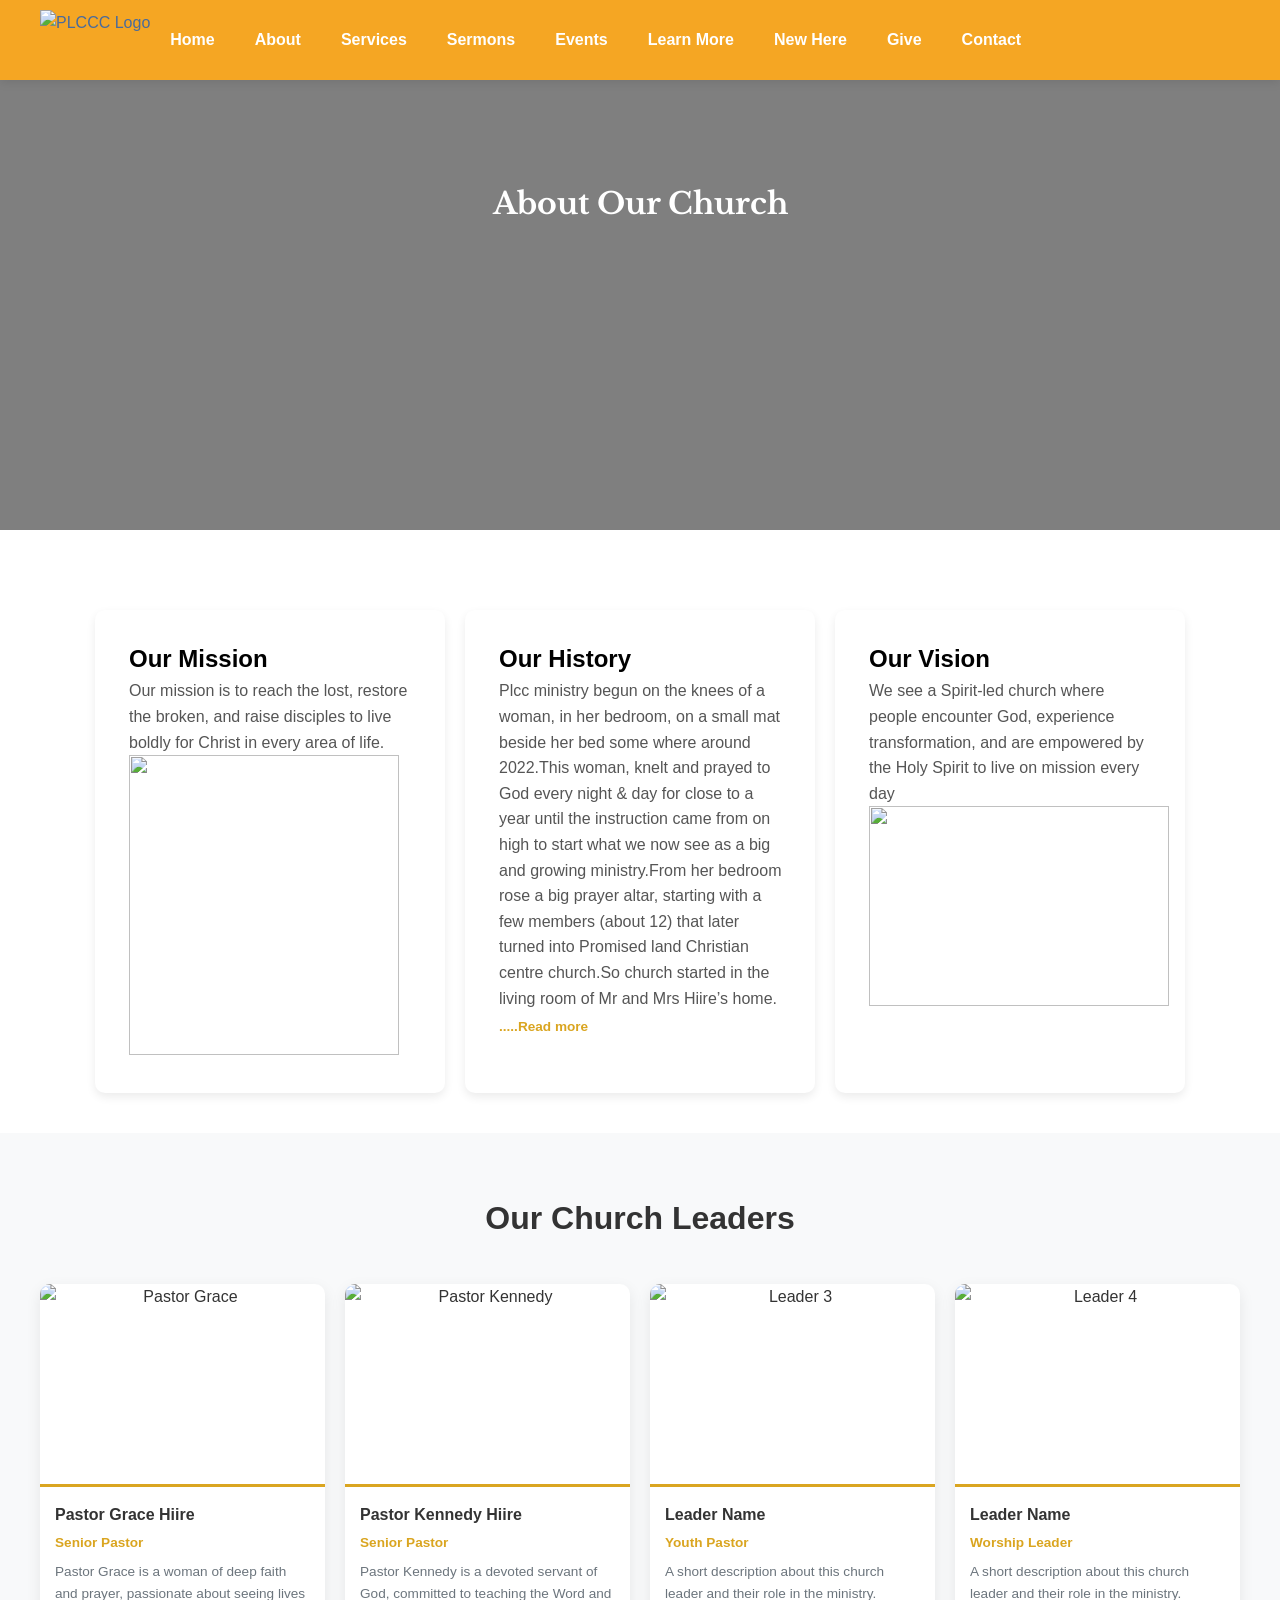
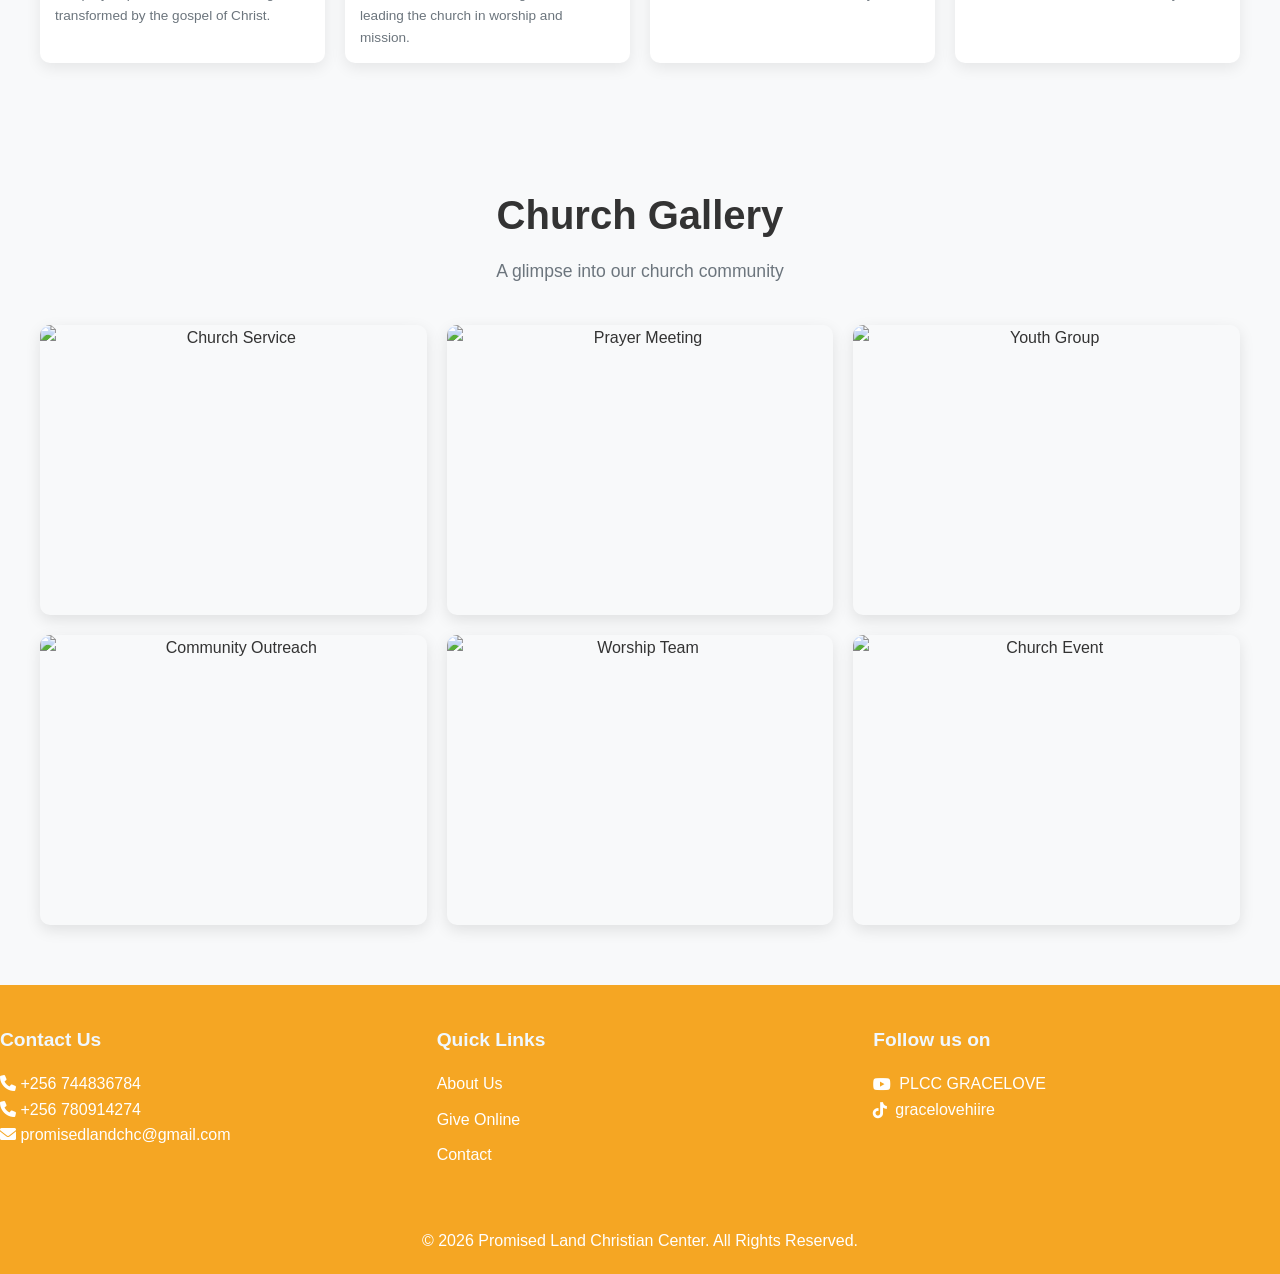
==== about.html @ 49cdf3f5 "Initial commit - code only" ====
<!DOCTYPE html>
<html lang="en">

<head>
    <meta charset="UTF-8">
    <meta name="viewport" content="width=device-width, initial-scale=1.0, maximum-scale=1.0, user-scalable=no">
    <title>About Us - Promised Land Christian Center</title>
    <link rel="stylesheet" href="style.css">
    <link rel="stylesheet" href="https://cdnjs.cloudflare.com/ajax/libs/font-awesome/6.0.0/css/all.min.css">
    <link
        href="https://fonts.googleapis.com/css2?family=Libre+Baskerville:wght@700&family=EB+Garamond:wght@600&family=Lora:wght@700&family=Forum&display=swap"
        rel="stylesheet">
</head>

<body>
    <header>

        <button class="mobile-menu-btn">☰</button>

        <nav class="desktop-nav">
            <div class="logo"><a href="index.html">
                    <img src="images/mee.png" alt="PLCCC Logo" class="logo">
                </a>
            </div>
            <ul>
                <li><a href="index.html">Home</a></li>
                <li><a href="about.html">About</a></li>
                <li><a href="services.html">Services</a></li>
                <li><a href="sermon.html">Sermons</a></li>
                <li><a href="events.html">Events</a></li>
                <li><a href="Learnmore.html">Learn More</a></li>
                <li><a href="new-here.html">New Here</a></li>
                <li><a href="give.html">Give</a></li>
                <li><a href="contact.html">Contact</a></li>
            </ul>
        </nav>
    </header>

    <div class="mobile-nav-overlay"></div>
    <nav class="mobile-nav">
        <ul>
            <li><a href="index.html">Home</a></li>
            <li><a href="about.html">About</a></li>
            <li><a href="services.html">Services</a></li>
            <li><a href="sermon.html">Sermons</a></li>
            <li><a href="events.html">Events</a></li>
            <li><a href="Learnmore.html">Learn More</a></li>
            <li><a href="new-here.html">New Here</a></li>
            <li><a href="give.html">Give</a></li>
            <li><a href="contact.html">Contact</a></li>
        </ul>
    </nav>
    <section class="work">
        <h1 style="font-family:'Libre Baskerville', serif; font-size:30px; font-weight:3px; color:#ffffff;">
            About Our Church
        </h1>
    </section>

    <div id="about-section" class="container">
        <section>
            <h2>Our Mission</h2>
            <p>Our mission is to reach the lost, restore the broken, and raise disciples to live boldly for Christ in
                every area of life.</p>
            <img src="images/5.jpg" height="300" width="270">
        </section>

        <section>
            <h2>Our History</h2>
            <p>
                <span class="short-text">Plcc ministry begun on the knees of a woman, in her bedroom, on a small mat
                    beside her bed some where
                    around 2022.This woman, knelt and prayed to God every night & day for close to a year until the
                    instruction came
                    from on high to start what we now see as a big and growing ministry.From her bedroom rose a big
                    prayer
                    altar, starting with a few members (about 12) that later turned into
                    Promised land Christian centre church.So church started in the living room of Mr and Mrs Hiire’s
                    home.</span>
                <span class="full-text" style="display:none;">Ps Grace was the very first pastor of
                    PLCC (at home). She also was the choir, the usher and the congregation was the empty chairs in the
                    room.She kept prophesying people into those chairs and before long, it manifested.
                    Her husband, who was a minister at a former church joined her and ministry took a whole different
                    turn
                    for the better.Families joined and before long, the house wasn’t enough to host the church. And
                    then,
                    there came PLCC</span>
            </p>
            <span class="read-more-btn" onclick="toggleText(this)">.....Read more</span>
        </section>

        <section>
            <h2>Our Vision</h2>
            <p>We see a Spirit-led church where people encounter God, experience transformation, and are empowered by
                the Holy Spirit to live on mission every day</p>
            <img src="images/6.jpg" height="200" width="300">
        </section>
    </div>
    <section class="about-leaders-section">
        <h2 class="int">Our Church Leaders</h2>

        <div class="about-leaders-grid">
            <div class="about-leader-card">
                <img src="images/Pastor Grace.jpg" alt="Pastor Grace">
                <div class="about-leader-info">
                    <h3>Pastor Grace Hiire</h3>
                    <p class="about-leader-role">Senior Pastor</p>
                    <p class="about-leader-bio">Pastor Grace is a woman of deep faith and prayer, passionate about
                        seeing lives transformed by the gospel of Christ.</p>
                </div>
            </div>

            <div class="about-leader-card">
                <img src="images/Pastor.jpg" alt="Pastor Kennedy">
                <div class="about-leader-info">
                    <h3>Pastor Kennedy Hiire</h3>
                    <p class="about-leader-role">Senior Pastor</p>
                    <p class="about-leader-bio">Pastor Kennedy is a devoted servant of God, committed to teaching
                        the Word and leading the church in worship and mission.</p>
                </div>
            </div>

            <div class="about-leader-card">
                <img src="images/1.jpg" alt="Leader 3">
                <div class="about-leader-info">
                    <h3>Leader Name</h3>
                    <p class="about-leader-role">Youth Pastor</p>
                    <p class="about-leader-bio">A short description about this church leader and their role in the
                        ministry.</p>
                </div>
            </div>

            <div class="about-leader-card">
                <img src="images/2.jpg" alt="Leader 4">
                <div class="about-leader-info">
                    <h3>Leader Name</h3>
                    <p class="about-leader-role">Worship Leader</p>
                    <p class="about-leader-bio">A short description about this church leader and their role in the
                        ministry.</p>
                </div>
            </div>
        </div>
    </section>
    <section class="gallery-section">
        <h2 class="word" style="color: #333" font-size="10px">Church Gallery</h2>
        <p>A glimpse into our church community </p>
        <div class="gallery-grid">
            <div class="gallery-item">
                <div class="card-slides">
                    <img src="images/1.jpg" class="card-slide active" alt="Church Service" data-label="Sunday Service">
                    <img src="images/index.jpg" class="card-slide" alt="Church Meeting" data-label="Church meeting">
                </div>
                <div class="gallery-overlay"><span>Sunday Service</span></div>
            </div>

            <div class="gallery-item">
                <div class="card-slides">
                    <img src="images/6.jpg" class="card-slide active" alt="Prayer Meeting" data-label="Prayer Meeting">
                    <img src="images/3.jpg" class="card-slide" alt="Prayer Meeting" data-label="tea room">
                </div>
                <div class="gallery-overlay"><span>Prayer Meeting</span></div>
            </div>

            <div class="gallery-item">
                <div class="card-slides">
                    <img src="gallery3.jpg" class="card-slide active" alt="Youth Group" data-label="">
                    <img src="gallery4.jpg" class="card-slide" alt="Youth Group" data-label="">
                </div>
                <div class="gallery-overlay"><span>Youth Fellowship</span></div>
            </div>

            <div class="gallery-item">
                <div class="card-slides">
                    <img src="gallery4.jpg" class="card-slide active" alt="Community Outreach" data-label="">
                    <img src="gallery5.jpg" class="card-slide" alt="Community Outreach" data-label="">
                </div>
                <div class="gallery-overlay"><span>Community Outreach</span></div>
            </div>

            <div class="gallery-item">
                <div class="card-slides">
                    <img src="gallery5.jpg" class="card-slide active" alt="Worship Team" data-label="">
                    <img src="gallery6.jpg" class="card-slide" alt="Worship Team" data-label="">
                </div>
                <div class="gallery-overlay"><span>Worship Team</span></div>
            </div>

            <div class="gallery-item">
                <div class="card-slides">
                    <img src="gallery6.jpg" class="card-slide active" alt="Church Event" data-label="">
                    <img src="gallery1.jpg" class="card-slide" alt="Church Event" data-label="">
                </div>
                <div class="gallery-overlay"><span>Church Event</span></div>
            </div>
        </div>
    </section>
    <footer>
        <div class="footer-content">
            <div class="footer-section">
                <h3 class="me" style="color:aliceblue">Contact Us</h3>
                <p><i class="fas fa-phone"></i> +256 744836784</p>
                <p><i class="fas fa-phone"></i> +256 780914274</p>
                <p><i class="fas fa-envelope"></i> promisedlandchc@gmail.com</p>
            </div>
            <div class="footer-section">
                <h3 class="me1" style="color:aliceblue">Quick Links</h3>
                <ul>
                    <li><a href="about.html">About Us</a></li>
                    <li><a href="give.html">Give Online</a></li>
                    <li><a href="contact.html">Contact</a></li>
                </ul>
            </div>
            <div class="footer-section">
                <h3 class="me2" style="color:aliceblue">Follow us on</h3>
                <div class="social-icons">
                    <ul class="social-list">

                        <a href="https://www.youtube.com/@PLCCGRACELOVE"><i class="fab fa-youtube"></i> PLCC
                            GRACELOVE</a>
                        <a href="https://www.tiktok.com/@gracelovehiire?_r=1&_t=ZM-929jctxKf0t"><i
                                class="fab fa-tiktok"></i>
                            gracelovehiire</a>
                    </ul>
                </div>
            </div>
        </div>
        <div class="footer-bottom">
            <p>&copy; 2026 Promised Land Christian Center. All Rights Reserved.</p>
        </div>
    </footer>

    <div class="mobile-nav-overlay"></div>

    <script src="https://checkout.flutterwave.com/v3.js"></script>
    <script src="js/main.js"></script>
</body>

</html>
---- style.css ----
/* Global Styles */
:root {
    --primary-color: #4a6b9b;
    --secondary-color: #6d8cbc;
    --accent-color: #f5a623;
    --light-color: #f8f9fa;
    --dark-color: #343a40;
    --text-color: #333;
    --text-light: #6c757d;
}

* {
    margin: 0;
    padding: 0;
    box-sizing: border-box;
}

body {
    font-family: 'Open Sans', sans-serif;
    line-height: 1.6;
    color: var(--text-color);
    background-color: #fff;
}

a {
    text-decoration: none;
    color: var(--primary-color);
    transition: all 0.3s ease;
}

a:hover {
    color: var(--accent-color);
}

/*img {
    max-width: 100%;
    height: auto;
}*/
.container {
    display: flex;
    gap: 20px;
    padding: 40px;
    flex-wrap: wrap;
    justify-content: center;
}

.container section {
    background-color: white;
    padding: 30px;
    border-radius: 10px;
    flex: 1;
    min-width: 250px;
    max-width: 350px;
    border-left: 4px solid transparent;
    box-shadow: 0 4px 10px rgba(0, 0, 0, 0.08);
    transition: all 0.3s ease;
    cursor: pointer;
}

.container section:hover {
    transform: translateY(-8px);
    border-left: 4px solid gold;
    box-shadow: 0 10px 25px rgba(0, 0, 0, 0.15);
    background-color: #f0f7ff;
    /* light blue tint */
}

.container section h2 {
    color: black;
    transition: color 0.3s ease;
}

.container section:hover h2 {
    color: goldenrod;
}

.container section p {
    color: #555;
    transition: color 0.3s ease;
}

.container section:hover p {
    color: #222;
}

.container section .btn {
    display: inline-block;
    margin-top: 15px;
    padding: 10px 20px;
    background-color: #4a6b9b !important;
    color: white !important;
    border-radius: 5px;
    text-decoration: none;
    font-weight: 600;
    transition: all 0.3s ease;
}

.container section:hover .btn {
    background-color: gold !important;
    color: black !important;
    box-shadow: 0 4px 12px rgba(218, 165, 32, 0.4);
}


.pastors-container {
    display: flex;
    justify-content: center;
    align-items: center;
    min-height: 100vh;
    padding: 20px;
}

.pastors-section {
    text-align: center;
    max-width: 800px;
    width: 100%;
}

.pastor-card {
    margin: 30px 0;
    padding: 20px;
    background: #f9f9f9;
    border-radius: 8px;
    box-shadow: 0 2px 5px rgba(0, 0, 0, 0.1);
}

.pastor-card img {
    width: 200px;
    height: 200px;
    border-radius: 50%;
    object-fit: cover;
    margin: 15px auto;
    display: block;
}

.btn {
    display: inline-block;
    padding: 10px 20px;
    background: #f5a623;
    color: white;
    text-decoration: none;
    border-radius: 4px;
    margin-top: 20px;
}

/* Header Styles */
header {
    background-color: #f5a623;
    box-shadow: 0 2px 10px rgba(0, 0, 0, 0.1);
    position: sticky;
    top: 0;
    z-index: 1000;
}

.mobile-menu-btn {
    display: none;
}

nav.desktop-nav,
.desktop-nav {
    width: 100vw;
    margin-left: calc(-50vw + 50%);
    background-color: #f5a623;
    display: flex;
    align-items: center;
    height: 80px;
}

.desktop-nav .logo {
    padding-left: 20px;
}

.desktop-nav .logo img {
    height: 60px;
    display: block;
}

.desktop-nav ul {
    display: flex;
    justify-content: flex-start;
    align-items: center;
    list-style: none;
    background-color: #f5a623;
    margin: 0;
    padding: 0;
    max-width: 100%;
    flex: 1;
}

.desktop-nav ul li {
    margin: 0;
    padding: 0;
}

.desktop-nav ul li a {
    display: block;
    padding: 15px 20px;
    color: #fff !important;
    font-weight: 600;
    text-align: center;
    text-decoration: none !important;
    transition: background-color 0.3s ease;
}

.desktop-nav ul li a:hover {
    background-color: rgba(255, 255, 255, 0.15);
}

.desktop-nav ul li a.active {
    background-color: rgba(255, 255, 255, 0.25);
}

.mobile-nav {
    display: none;
}

.mobile-nav-overlay {
    display: none;
}

.hero {
    position: relative;
    color: white;
    text-align: center;
    padding: 100px 20px;
    margin-bottom: 40px;
    min-height: 150vh;
    height: 100%;
}

.hero h1 {
    font-size: 3rem;
    margin-bottom: 1rem;
    color: whitesmoke;
}

.hero p {
    font-size: 1rem;
    color: whitesmoke;
}

.hero-bg {
    position: absolute;
    inset: 0;
    background-size: cover;
    background-position: center;
    background-repeat: no-repeat;
    transition: opacity 1.5s ease-in-out;
    z-index: 0;
}

.hero-content {
    position: relative;
    z-index: 1;
}

.cta-button {
    display: inline-block;
    background-color: var(--accent-color);
    color: white;
    padding: 12px 25px;
    border-radius: 5px;
    font-weight: 600;
    text-transform: uppercase;
    letter-spacing: 1px;
    transition: all 0.3s ease;
}

.cta-button:hover {
    background-color: #e6951f;
    transform: translateY(-3px);
    box-shadow: 0 5px 15px rgba(0, 0, 0, 0.1);
}

.int {
    text-align: center;
}

.btn-church {
    display: block;
    margin: 0 auto;
    text-align: center;
    width: fit-content;
}

section {
    padding: 40px;
}

.btn:hover {
    background: #d4900a;
}

.page-header {
    text-align: center;
    margin-bottom: 40px;
}

.page-header h1 {
    font-size: 2.2rem;
    color: var(--primary-color);
    margin-bottom: 10px;
}

.two-column-section {
    display: flex;
    gap: 40px;
    padding: 60px 40px;
    align-items: flex-start;
    background-color: #f8f9fa;
}

.left-column,
.right-column {
    flex: 1;
    text-align: center;
}

.left-column h2,
.right-column h2 {
    font-size: 1.5rem;
    color: #333;
    margin-bottom: 20px;
}

.leaders-slideshow,
.testimony-slideshow {
    max-width: 300px;
    margin: 0 auto;
}

.leader-slide,
.testimony-slide {
    display: none;
}

.leader-slide.active,
.testimony-slide.active {
    display: block;
}

.leader-card {
    background: white;
    border-radius: 10px;
    box-shadow: 0 5px 15px rgba(0, 0, 0, 0.1);
    padding: 20px;
    text-align: center;
}

.leader-card img {
    width: 100%;
    height: 200px;
    object-fit: cover;
    border-radius: 8px;
    margin-bottom: 15px;
}

.leader-card h3 {
    font-size: 1.1rem;
    color: #333;
    margin-bottom: 5px;
}

.leader-card p {
    color: #6c757d;
    font-size: 0.95rem;
}

.testimony-card {
    background: white;
    border-radius: 10px;
    box-shadow: 0 5px 15px rgba(0, 0, 0, 0.1);
    overflow: hidden;
    text-align: left;
}

.testimony-card img {
    width: 100%;
    height: 180px;
    object-fit: cover;
}

.testimony-text {
    padding: 20px;
    border-left: 4px solid gold;
}

.testimony-text p {
    font-style: italic;
    color: #444;
    font-size: 0.95rem;
    line-height: 1.7;
    margin-bottom: 10px;
}

.testimony-name {
    color: goldenrod;
    font-weight: 600;
    font-size: 0.9rem;
}

.slideshow-dots {
    margin-top: 15px;
}

.dot {
    display: inline-block;
    width: 10px;
    height: 10px;
    background: #ccc;
    border-radius: 50%;
    margin: 0 5px;
    cursor: pointer;
    transition: background 0.3s ease;
}

.dot.active {
    background: goldenrod;
}

.staff-button-wrapper {
    margin-top: 20px;
}

@media (max-width: 768px) {
    .two-column-section {
        flex-direction: column;
        padding: 40px 20px;
    }
}


/* Responsive */
@media (max-width: 768px) {
    .two-column-section {
        flex-direction: column;
        padding: 40px 20px;
    }
}

.read-more-btn {
    color: goldenrod;
    font-weight: 600;
    cursor: pointer;
    font-size: 0.85rem;
    display: block;
    margin-top: 5px;
}

.read-more-btn:hover {
    color: #b8860b;
}

.animate-hidden {
    opacity: 0;
    transform: translateY(50px);
}

.animate-visible {
    opacity: 1;
    transform: translateY(0);
}

.about-leaders-section {
    padding: 60px 40px;
    text-align: center;
    background-color: #f8f9fa;
}

.about-leaders-section h2 {
    font-size: 2rem;
    color: #333;
    margin-bottom: 40px;
}

.about-leaders-grid {
    display: grid;
    grid-template-columns: repeat(4, 1fr);
    gap: 20px;
    max-width: 1200px;
    margin: 0 auto;
}

.about-leader-card {
    background: white;
    border-radius: 10px;
    box-shadow: 0 5px 15px rgba(0, 0, 0, 0.08);
    overflow: hidden;
    display: flex;
    flex-direction: column;
    transition: transform 0.3s ease, box-shadow 0.3s ease;
}

.about-leader-card:hover {
    transform: translateY(-5px);
    box-shadow: 0 10px 25px rgba(0, 0, 0, 0.15);
    border-left: 4px solid gold;
}

.about-leader-card img {
    width: 100%;
    height: 200px;
    object-fit: cover;
    object-position: top;
}

.about-leader-info {
    padding: 15px;
    text-align: left;
    border-top: 3px solid goldenrod;
}

.about-leader-info h3 {
    font-size: 1rem;
    color: #333;
    margin-bottom: 4px;
}

.about-leader-role {
    color: goldenrod;
    font-weight: 600;
    font-size: 0.85rem;
    margin-bottom: 8px;
}

.about-leader-bio {
    color: #6c757d;
    font-size: 0.85rem;
    line-height: 1.6;
}

@media (max-width: 1024px) {
    .about-leaders-grid {
        grid-template-columns: repeat(2, 1fr);
    }
}

@media (max-width: 600px) {
    .about-leaders-grid {
        grid-template-columns: 1fr;
    }
}

.gallery-section {
    padding: 60px 40px;
    text-align: center;
    background-color: #f8f9fa;
}

.gallery-section h2 {
    font-size: 2.5rem;
    color: #4a6b9b;
    margin-bottom: 10px;
}

.gallery-section p {
    font-size: 1.1rem;
    color: #6c757d;
    margin-bottom: 40px;
}

.gallery-grid {
    display: grid;
    grid-template-columns: repeat(auto-fit, minmax(300px, 1fr));
    gap: 20px;
    max-width: 1200px;
    margin: 0 auto;
}

.gallery-item {
    position: relative;
    overflow: hidden;
    border-radius: 10px;
    box-shadow: 0 5px 15px rgba(0, 0, 0, 0.1);
    cursor: pointer;
    transition: transform 0.3s ease;
    aspect-ratio: 4/3;
}

.gallery-item:hover {
    transform: translateY(-5px);
    box-shadow: 0 8px 25px rgba(0, 0, 0, 0.15);
}

.gallery-item img {
    width: 100%;
    height: 100%;
    object-fit: cover;
    transition: transform 0.3s ease;
}

.gallery-item:hover img {
    transform: scale(1.1);
}

.gallery-overlay {
    position: absolute;
    bottom: 0;
    left: 0;
    right: 0;
    background: linear-gradient(to top, rgba(0, 0, 0, 0.7), transparent);
    padding: 20px;
    transform: translateY(100%);
    transition: transform 0.3s ease;
}

.gallery-item:hover .gallery-overlay {
    transform: translateY(0);
}

.gallery-overlay span {
    color: white;
    font-size: 1.2rem;
    font-weight: 600;
    text-shadow: 2px 2px 4px rgba(0, 0, 0, 0.5);
}

.card-slides {
    width: 100%;
    height: 100%;
    position: relative;
}

.card-slide {
    position: absolute;
    top: 0;
    left: 0;
    width: 100%;
    height: 100%;
    object-fit: cover;
    opacity: 0;
    transition: opacity 0.8s ease;
}

.card-slide.active {
    opacity: 1;
}

@media (max-width: 768px) {
    .gallery-grid {
        grid-template-columns: repeat(auto-fit, minmax(250px, 1fr));
        gap: 15px;
    }

    .gallery-section {
        padding: 40px 20px;
    }

    .gallery-section h2 {
        font-size: 2rem;
    }


    .event-cards {
        display: grid;
        grid-template-columns: repeat(auto-fit, minmax(250px, 1fr));
        gap: 20px;
        margin-bottom: 30px;
    }
}

.connect-card {
    display: flex;
    gap: 30px;
    background: white;
    border-radius: 15px;
    box-shadow: 0 5px 20px rgba(0, 0, 0, 0.1);
    padding: 30px;
    max-width: 900px;
    margin: 40px auto;
    flex-wrap: wrap;
}

/* LEFT */
.connect-left {
    flex: 1;
    min-width: 220px;
    border-right: 2px solid #f0f0f0;
    padding-right: 30px;
}

.connect-left h3 {
    color: #333;
    font-size: 1.2rem;
    margin-bottom: 12px;
}

.connect-desc {
    color: #6c757d;
    font-size: 0.9rem;
    line-height: 1.7;
    margin-bottom: 20px;
}

.daily-list {
    list-style: none;
    padding: 0;
    margin-bottom: 25px;
    display: flex;
    flex-direction: column;
    gap: 10px;
}

.daily-list li {
    font-size: 0.9rem;
    color: #444;
    display: flex;
    align-items: center;
    gap: 8px;
    background: #f8f9fa;
    padding: 8px 12px;
    border-radius: 6px;
    border-left: 3px solid goldenrod;
}

.follow-title {
    margin-bottom: 15px;
}

.connect-icons {
    display: flex;
    flex-direction: column;
    gap: 15px;
    align-items: flex-start;
}

.icon-btn {
    display: flex;
    align-items: center;
    gap: 12px;
    padding: 10px 20px;
    border-radius: 10px;
    text-decoration: none;
    font-weight: 600;
    font-size: 0.95rem;
    transition: transform 0.2s ease;
    width: 180px;
    justify-content: center;
}

.tiktok-btn {
    background: linear-gradient(45deg, #00f2ea, #ff0050);
    color: white;
}

.tiktok-btn i {
    font-size: 1.3rem;
}

.meet-btn {
    background: #f1f3f4;
    color: #333;
}

.meet-btn img {
    width: 22px;
    height: 22px;
}

@keyframes bounce {

    0%,
    100% {
        transform: translateY(0);
    }

    25% {
        transform: translateY(-10px);
    }

    50% {
        transform: translateY(-5px);
    }

    75% {
        transform: translateY(-8px);
    }
}

.icon-btn.bouncing {
    animation: bounce 0.6s ease;
}

/* RIGHT */
.connect-right {
    flex: 1;
    min-width: 220px;
}

.connect-right h3 {
    color: #333;
    font-size: 1.2rem;
    margin-bottom: 20px;
}

.programme-list {
    list-style: none;
    padding: 0;
    display: flex;
    flex-direction: column;
    gap: 12px;
}

.programme-list li {
    background: #f8f9fa;
    border-radius: 8px;
    padding: 12px 15px;
    border-left: 4px solid goldenrod;
}

.prog-title {
    font-weight: 700;
    color: #333;
    margin-bottom: 6px;
    font-size: 0.95rem;
}

.programme-list li p {
    margin: 3px 0;
    font-size: 0.88rem;
    color: #555;
    display: flex;
    align-items: center;
    gap: 8px;
}

@media (max-width: 768px) {
    .connect-left {
        border-right: none;
        border-bottom: 2px solid #f0f0f0;
        padding-right: 0;
        padding-bottom: 20px;
    }
}

.event-card {
    background-color: white;
    border-radius: 8px;
    box-shadow: 0 5px 15px rgba(0, 0, 0, 0.1);
    padding: 20px;
    transition: transform 0.3s ease;
}

.event-card:hover {
    transform: translateY(-5px);
}

.sermon-container {
    display: flex;
    flex-wrap: wrap;
    gap: 30px;
    margin-bottom: 40px;
}

.sermon-video {
    flex: 1;
    min-width: 300px;
}

.sermon-info {
    flex: 1;
    min-width: 300px;
}

footer {
    background-color: #f5a623;
    color: white;
    padding: 40px 0 20px;
}

.footer-content {
    display: grid;
    grid-template-columns: repeat(auto-fit, minmax(250px, 1fr));
    gap: 30px;
    margin-bottom: 30px;
}

.footer-section h3 {
    color: var(--accent-color);
    margin-bottom: 15px;
    font-size: 1.2rem;
}

.footer-section ul {
    list-style: none;
}

.footer-section ul li {
    margin-bottom: 10px;
}

.footer-section ul li a {
    color: white;
}

.footer-bottom {
    text-align: center;
    padding-top: 20px;
    border-top: blue;
}

.social-icons a {
    opacity: 1 !important;
    color: white;
}

.social-list {
    list-style: none;
    padding-left: 0;
}

.social-list li {
    margin-bottom: 10px;
}

.social-list a {
    color: white;
    text-decoration: none;
    display: flex;
    align-items: center;
    gap: 8px;
}

.session {
    max-width: 600px;
    width: 90%;
    margin: 40px auto;
    background: white;
    padding: 40px;
    border-radius: 15px;
    box-shadow: 0 10px 40px rgba(0, 0, 0, 0.2);
    display: flex;
    flex-direction: column;
    align-items: center;
    justify-content: center;
}

.session h1 {
    color: #333;
    margin-bottom: 15px;
    font-size: 24px;
    text-align: center;
}

.session p {
    color: #666;
    margin-bottom: 30px;
    text-align: center;
    line-height: 1.6;
}

.form-group {
    margin-bottom: 25px;
    display: block;
    width: 100%;
}

label {
    display: block;
    margin-bottom: 8px;
    color: #333;
    font-weight: 600;
    font-size: 14px;
}

input[type="text"],
input[type="email"],
input[type="tel"],
input[type="date"],
select,
textarea {
    width: 100%;
    padding: 12px 15px;
    border: 2px solid #e0e0e0;
    border-radius: 8px;
    font-size: 14px;
    transition: all 0.3s ease;
    font-family: inherit;
}

input:focus,
select:focus,
textarea:focus {
    outline: none;
    border-color: #667eea;
    box-shadow: 0 0 0 3px rgba(102, 126, 234, 0.1);
}

textarea {
    resize: vertical;
    min-height: 100px;
}

button[type="submit"] {
    width: 100%;
    padding: 15px;
    background: linear-gradient(135deg, #667eea 0%, #764ba2 100%);
    color: white;
    border: none;
    border-radius: 8px;
    font-size: 16px;
    font-weight: 600;
    cursor: pointer;
    transition: transform 0.2s ease, box-shadow 0.2s ease;
}

button[type="submit"]:hover {
    transform: translateY(-2px);
    box-shadow: 0 5px 20px rgba(102, 126, 234, 0.4);
}

button[type="submit"]:active {
    transform: translateY(0);
}

.loader {
    text-align: center;
    color: #667eea;
    font-size: 18px;
    padding: 20px;
    font-weight: 600;
}

.confirmation {
    text-align: center;
    padding: 30px;
    background: #f0f7ff;
    border-radius: 8px;
    border: 2px solid #667eea;
}

.confirmation h2 {
    color: #667eea;
    margin-bottom: 10px;
}

.confirmation p {
    color: #333;
    margin: 0;
}

.hidden {
    display: none !important;
}

.work {
    background: linear-gradient(rgba(0, 0, 0, 0.5), rgba(0, 0, 0, 0.5)), url('images/about.jpg');
    background-size: cover;
    background-position: center;
    background-repeat: no-repeat;
    color: white;
    text-align: center;
    padding: 100px 20px;
    margin-bottom: 40px;
    min-height: 50vh;
    height: 100%;
}

.about-section {
    margin-bottom: 40px;
}

.staff-grid {
    display: grid;
    grid-template-columns: repeat(auto-fit, minmax(200px, 1fr));
    gap: 30px;
    margin-top: 30px;
}

.staff-member {
    text-align: center;
}

.staff-member img {
    border-radius: 50%;
    width: 150px;
    height: 150px;
    object-fit: cover;
    margin-bottom: 15px;
    border: 5px solid var(--light-color);
    box-shadow: 0 5px 15px rgba(0, 0, 0, 0.1);
}

.programme {
    font-size: 1.2rem;
    text-align: center;
}

.service-cards {
    display: grid;
    grid-template-columns: repeat(auto-fit, minmax(250px, 1fr));
    gap: 20px;
    margin: 30px 0;
}

.service-card {
    background-color: white;
    border-radius: 8px;
    box-shadow: 0 5px 15px rgba(0, 0, 0, 0.1);
    padding: 20px;
    text-align: center;
}

.location-container {
    display: flex;
    flex-wrap: wrap;
    gap: 30px;
    margin: 30px 0;
}

.address {
    flex: 1;
    min-width: 300px;
}

.map {
    flex: 2;
    min-width: 300px;
    height: 400px;
}

.map iframe {
    width: 100%;
    height: 100%;
    border-radius: 8px;
}

.ministries-grid {
    display: grid;
    grid-template-columns: repeat(auto-fit, minmax(300px, 1fr));
    gap: 30px;
    margin: 30px 0;
}

.ministry-card {
    background-color: white;
    border-radius: 8px;
    overflow: hidden;
    box-shadow: 0 5px 15px rgba(0, 0, 0, 0.1);
    transition: transform 0.3s ease;
}

.ministry-card:hover {
    transform: translateY(-5px);
}

.ministry-card h2 {
    padding: 15px 20px 0;
    color: var(--primary-color);
}

.ministry-card p {
    padding: 10px 20px;
    color: var(--text-light);
}

.ministry-card .cta-button {
    margin: 15px 20px 20px;
    display: inline-block;
}

.calendar-navigation {
    display: flex;
    justify-content: space-between;
    align-items: center;
    margin: 20px 0;
}

.calendar-grid {
    display: grid;
    grid-template-columns: repeat(7, 1fr);
    gap: 10px;
    margin-bottom: 30px;
}

.calendar-header {
    background-color: var(--primary-color);
    color: white;
    text-align: center;
    padding: 10px;
    font-weight: bold;
}

.calendar-day {
    background-color: white;
    border: 1px solid #eee;
    padding: 10px;
    min-height: 80px;
    position: relative;
}

.calendar-day.empty {
    background-color: #f9f9f9;
}

.event-item {
    display: flex;
    margin-bottom: 20px;
    background-color: white;
    border-radius: 8px;
    overflow: hidden;
    box-shadow: 0 5px 15px rgba(0, 0, 0, 0.1);
}

.event-date {
    background-color: var(--primary-color);
    color: white;
    padding: 15px;
    text-align: center;
    min-width: 80px;
    display: flex;
    flex-direction: column;
    justify-content: center;
}

.event-day {
    font-size: 1.8rem;
    font-weight: bold;
    line-height: 1;
}

.event-month {
    font-size: 0.9rem;
    text-transform: uppercase;
}

.event-details {
    padding: 15px;
    flex-grow: 1;
}

.event-time {
    color: var(--text-light);
    margin: 5px 0;
}

.sermon-filter {
    background-color: white;
    padding: 20px;
    border-radius: 8px;
    box-shadow: 0 5px 15px rgba(0, 0, 0, 0.1);
    margin-bottom: 30px;
}

.filter-options {
    display: flex;
    flex-wrap: wrap;
    gap: 15px;
}

.filter-options select {
    padding: 10px 15px;
    border-radius: 5px;
    border: 1px solid #ddd;
    flex: 1;
    min-width: 200px;
}

.sermon-item {
    display: flex;
    flex-wrap: wrap;
    margin-bottom: 30px;
    background-color: white;
    border-radius: 8px;
    overflow: hidden;
    box-shadow: 0 5px 15px rgba(0, 0, 0, 0.1);
}

.sermon-thumbnail {
    position: relative;
    flex: 1;
    min-width: 300px;
}

.sermon-thumbnail img {
    width: 100%;
    height: 100%;
    object-fit: cover;
}

.play-button {
    position: absolute;
    top: 50%;
    left: 50%;
    transform: translate(-50%, -50%);
    background-color: rgba(0, 0, 0, 0.7);
    color: white;
    width: 60px;
    height: 60px;
    border-radius: 50%;
    display: flex;
    align-items: center;
    justify-content: center;
    font-size: 1.5rem;
}

.sermon-details {
    flex: 2;
    min-width: 300px;
    padding: 20px;
}

.sermon-meta {
    color: var(--text-light);
    margin: 10px 0;
}

.sermon-actions {
    display: flex;
    gap: 15px;
    margin-top: 20px;
}

.watch-button,
.listen-button,
.notes-button {
    padding: 8px 15px;
    border-radius: 5px;
    font-weight: 600;
}

.watch-button {
    background-color: var(--primary-color);
    color: white;
}

.listen-button {
    background-color: var(--accent-color);
    color: white;
}

.notes-button {
    background-color: #eee;
    color: var(--text-color);
}

.podcast-platforms {
    display: flex;
    flex-wrap: wrap;
    gap: 15px;
    margin-top: 20px;
}

.podcast-button {
    padding: 10px 20px;
    border-radius: 5px;
    color: white;
    font-weight: 600;
    display: inline-flex;
    align-items: center;
    gap: 10px;
}

.apple {
    background-color: #a4b8d4;
}

.spotify {
    background-color: #1DB954;
}

.google {
    background-color: #4285F4;
}

/* Contact Page Styles */
.contact-container {
    display: flex;
    flex-wrap: wrap;
    gap: 30px;
    margin: 30px 0;
}

.contact-info {
    flex: 1;
    min-width: 300px;
}

.staff-contacts {
    margin-top: 20px;
}

.staff-contact {
    background-color: white;
    padding: 15px;
    border-radius: 8px;
    box-shadow: 0 5px 15px rgba(0, 0, 0, 0.1);
    margin-bottom: 15px;
}

.contact-form-container {
    flex: 1;
    min-width: 300px;
}

.contact-form {
    background-color: white;
    padding: 20px;
    border-radius: 8px;
    box-shadow: 0 5px 15px rgba(0, 0, 0, 0.1);
}

.success-message {
    display: none;
    color: #4a6b9b;
    background-color: #d4edda;
    border: 1px solid #c3e6cb;
    padding: 10px 15px;
    border-radius: 5px;
    margin-bottom: 15px;
    font-weight: bold;
    opacity: 0;
    transition: opacity 0.5s ease-in-out;
    align-items: center;
    gap: 8px;
}

.success-message.show {
    display: flex;
    opacity: 1;
}

.success-message.hide {
    opacity: 0;
}

.map-section {
    margin-top: 40px;
}

.map-container {
    height: 400px;
    border-radius: 8px;
    overflow: hidden;
    box-shadow: 0 5px 15px rgba(0, 0, 0, 0.1);
}

/* Social Media Section Styles*/
.contact-info .social-container {
    background: white;
    border-radius: 20px;
    padding: 40px 30px;
    margin-top: 30px;
    box-shadow: 0 5px 20px rgba(0, 0, 0, 0.1);
    text-align: center;
}

.contact-info .social-container h2 {
    color: #333;
    font-size: 1.8em;
    margin-bottom: 15px;
    font-weight: 600;
}

.contact-info .social-container p {
    color: #666;
    font-size: 1em;
    margin-bottom: 30px;
    line-height: 1.6;
}

.contact-info .social-links {
    display: flex;
    justify-content: center;
    gap: 30px;
    flex-wrap: wrap;
}

.contact-info .social-link {
    display: flex;
    flex-direction: column;
    align-items: center;
    text-decoration: none !important;
    transition: transform 0.3s ease;
}

.contact-info .social-link:hover {
    transform: translateY(-10px);
}

.contact-info .icon-wrapper {
    width: 80px;
    height: 80px;
    border-radius: 50%;
    display: flex;
    align-items: center;
    justify-content: center;
    margin-bottom: 12px;
    transition: all 0.3s ease;
    box-shadow: 0 5px 15px rgba(0, 0, 0, 0.2);
}

.contact-info .tiktok-icon {
    background: linear-gradient(45deg, #00f2ea, #ff0050);
}

.contact-info .youtube-icon {
    background: #FF0000;
}

.contact-info .social-link:hover .icon-wrapper {
    box-shadow: 0 8px 25px rgba(0, 0, 0, 0.3);
    transform: scale(1.1);
}

.contact-info .icon-wrapper svg {
    width: 40px;
    height: 40px;
    fill: white;
}

.contact-info .social-name {
    color: #333;
    font-size: 1.1em;
    font-weight: 600;
    margin-top: 5px;
}

.welcome-section {
    display: flex;
    flex-wrap: wrap;
    gap: 2rem;
    margin-bottom: 3rem;
}

.welcome-content {
    flex: 1;
    min-width: 300px;
}

.welcome-image {
    flex: 1;
    min-width: 300px;
}

.welcome-image img {
    width: 100%;
    border-radius: 8px;
    box-shadow: 0 4px 8px rgba(0, 0, 0, 0.1);
}

.expect-container {
    display: grid;
    grid-template-columns: repeat(auto-fit, minmax(300px, 1fr));
    gap: 2rem;
    margin: 2rem 0;
}

.expect-item {
    background: #ddd;
    padding: 1.5rem;
    border-radius: 8px;
    text-align: center;
}

.expect-icon {
    font-size: 2rem;
    color: var(--primary-color);
    margin-bottom: 1rem;
}

.faq-container {
    max-width: 800px;
    margin: 2rem auto;
}

.faq-item {
    margin-bottom: 1rem;
    border: 1px solid #ddd;
    border-radius: 5px;
    overflow: hidden;
}

.faq-question {
    width: 100%;
    padding: 1rem;
    text-align: left;
    background: #f5f5f5;
    border: none;
    cursor: pointer;
    display: flex;
    justify-content: space-between;
    align-items: center;
    font-size: 1rem;
}

.faq-question i {
    transition: transform 0.3s ease;
}

.faq-question.active i {
    transform: rotate(180deg);
}

.faq-answer {
    padding: 0 1rem;
    max-height: 0;
    overflow: hidden;
    transition: max-height 0.3s ease, padding 0.3s ease;
}

.faq-answer.show {
    padding: 1rem;
    max-height: 500px;
}

.visit-form {
    display: grid;
    grid-template-columns: repeat(auto-fit, minmax(300px, 1fr));
    gap: 1rem;
    max-width: 800px;
    margin: 2rem auto;
}

.form-group.full-width {
    grid-column: 1 / -1;
}

.steps-container {
    display: grid;
    grid-template-columns: repeat(auto-fit, minmax(200px, 1fr));
    gap: 2rem;
    margin: 2rem 0;
}

.step {
    text-align: center;
    padding: 1.5rem;
    background: #f9f9f9;
    border-radius: 8px;
}

.step-number {
    width: 40px;
    height: 40px;
    background: var(--primary-color);
    color: white;
    border-radius: 50%;
    display: flex;
    align-items: center;
    justify-content: center;
    margin: 0 auto 1rem;
    font-weight: bold;
}

.true {
    text-align: center;
    margin: 20px 0;
}

.giving-options {
    margin: 30px auto;
    max-width: 1200px;
    padding: 0 20px;
}

.giving-options-row {
    display: grid;
    grid-template-columns: repeat(2, 1fr);
    gap: 30px;
}

.giving-option {
    background-color: white;
    padding: 20px;
    border-radius: 8px;
    box-shadow: 0 5px 15px rgba(0, 0, 0, 0.1);
    text-align: center;
}

.mobile-money-section {
    margin: 30px auto;
    max-width: 1200px;
    padding: 0 20px;
}

.mobile-money-section .giving-option {
    text-align: left;
}

.mobile-money-section .giving-option>h3 {
    text-align: center;
    margin-bottom: 20px;
    font-size: 1.5em;
}

.payment-methods-container {
    display: grid;
    grid-template-columns: repeat(2, 1fr);
    gap: 20px;
    margin-top: 15px;
}

.payment-method {
    background-color: #f8f9fa;
    border: 1px solid #e0e0e0;
    border-radius: 6px;
    padding: 15px;
    box-shadow: 0 2px 5px rgba(0, 0, 0, 0.05);
}

.method-header {
    display: flex;
    align-items: center;
    gap: 10px;
    margin-bottom: 15px;
    padding-bottom: 10px;
    border-bottom: 1px solid #dee2e6;
}

.mobile-money-logo {
    width: 40px;
    height: 40px;
    object-fit: contain;
    border-radius: 5px;
}

.method-header h4 {
    margin: 0;
    font-size: 1.1em;
    color: #2c3e50;
}

.payment-steps {
    margin: 0;
    padding-left: 20px;
    font-size: 0.9em;
    line-height: 1.8;
}

.payment-steps li {
    margin-bottom: 10px;
}

.payment-steps strong {
    background-color: #e7f3ff;
    padding: 2px 6px;
    border-radius: 3px;
    font-family: 'Courier New', monospace;
    font-size: 0.95em;
    color: #0056b3;
}

.payment-steps em {
    color: #6c757d;
    font-style: italic;
    font-size: 0.85em;
}

.back {
    background-image: url('images/index.jpg');
    background-size: cover;
    background-position: center;
    background-repeat: no-repeat;
    background-attachment: fixed;
    position: relative;
    padding: 40px 20px;
}

.back::before {
    content: '';
    position: absolute;
    top: 0;
    left: 0;
    right: 0;
    bottom: 0;
    background-color: rgba(0, 0, 0, 0.5);
    z-index: 0;
}

.back>* {
    position: relative;
    z-index: 1;
}

.giving-form-section {
    margin: 50px auto;
    max-width: 1200px;
    padding: 0 20px;
}

.giving-form-section h2 {
    text-align: center;
    margin-bottom: 30px;
}

.giving-form {
    max-width: 600px;
    margin: 0 auto;
    background-color: white;
    padding: 30px;
    border-radius: 8px;
    box-shadow: 0 5px 15px rgba(0, 0, 0, 0.1);
}

.giving-info {
    max-width: 1200px;
    margin: 50px auto;
    padding: 30px 20px;
    text-align: center;
}

.giving-info h2,
.giving-info h3 {
    margin-top: 30px;
    margin-bottom: 15px;
}

.thank-you-message {
    background: linear-gradient(135deg, #667eea 0%, #764ba2 100%);
    color: white;
    padding: 3rem 2rem;
    border-radius: 15px;
    text-align: center;
    margin: 2rem auto;
    max-width: 600px;
    box-shadow: 0 10px 40px rgba(0, 0, 0, 0.2);
    animation: slideIn 0.5s ease-out;
}

.success-icon {
    width: 80px;
    height: 80px;
    background: rgba(255, 255, 255, 0.2);
    border: 3px solid white;
    border-radius: 50%;
    display: flex;
    align-items: center;
    justify-content: center;
    font-size: 3rem;
    margin: 0 auto 1.5rem;
    animation: scaleIn 0.6s ease-out;
}

.thank-you-message h2 {
    font-size: 2rem;
    margin-bottom: 1rem;
    color: white;
}

.thank-you-message p {
    font-size: 1.1rem;
    margin: 0.8rem 0;
    line-height: 1.6;
}

.thank-you-message .blessing {
    font-style: italic;
    margin-top: 1.5rem;
    font-size: 1.05rem;
    opacity: 0.95;
}

.thank-you-message .cta-button {
    margin-top: 2rem;
    background: white;
    color: #667eea;
    border: none;
    font-weight: 600;
}

.thank-you-message .cta-button:hover {
    background: #f0f0f0;
    transform: translateY(-2px);
}

.back-button {
    background-color: transparent;
    color: #495057;
    border: 1px solid #ced4da;
    padding: 12px 24px;
    border-radius: 8px;
    cursor: pointer;
    font-size: 16px;
    margin-left: 10px;
    transition: background-color 0.3s;
}

.back-button:hover {
    background-color: #f1f1f1;
}

.cta-button {
    margin-right: 10px;
}

@keyframes slideIn {
    from {
        opacity: 0;
        transform: translateY(30px);
    }

    to {
        opacity: 1;
        transform: translateY(0);
    }
}

@keyframes scaleIn {
    from {
        transform: scale(0);
    }

    to {
        transform: scale(1);
    }
}

/* Mobile Styles */
@media (max-width: 768px) {

    /* Mobile styles */
    @media (max-width: 768px) {
        .mobile-menu-btn {
            display: block;
            position: absolute;
            top: 15px;
            right: 20px;
            background: none;
            border: none;
            font-size: 28px;
            color: #ffffff;
            cursor: pointer;
            z-index: 1001;
        }

        /* Show logo on mobile */
        .desktop-nav {
            display: block !important;
            padding: 10px 0;
        }

        .desktop-nav .logo {
            display: block;
            text-align: center;
            padding: 10px 0;
        }

        .desktop-nav .logo img {
            height: 50px;
            margin: 0 auto;
        }

        /* Hide desktop menu items */
        .desktop-nav ul {
            display: none !important;
        }

        /* Mobile navigation menu */
        .mobile-nav {
            display: none;
            position: fixed;
            top: 0;
            left: 0;
            width: 100%;
            height: 100vh;
            background-color: #f5a623;
            padding-top: 100px;
            z-index: 999;
        }

        .mobile-nav.active {
            display: block;
        }

        .mobile-nav ul {
            list-style: none;
            padding: 0;
            margin: 0;
        }

        .mobile-nav ul li {
            text-align: center;
            border-bottom: 1px solid rgba(255, 255, 255, 0.1);
        }

        .mobile-nav ul li a {
            display: block;
            padding: 20px;
            color: #ffffff;
            text-decoration: none;
            font-weight: 600;
            font-size: 18px;
        }

        .mobile-nav ul li a:hover {
            background-color: rgba(255, 255, 255, 0.15);
        }

        .mobile-nav-overlay {
            display: none;
            position: fixed;
            top: 0;
            left: 0;
            width: 100%;
            height: 100vh;
            background-color: rgba(0, 0, 0, 0.5);
            z-index: 998;
        }

        .mobile-nav-overlay.active {
            display: block;
        }
    }

    .hero h1 {
        font-size: 2rem;
    }

    nav ul {
        flex-wrap: wrap;
    }

    nav ul li {
        flex: 1 1 50%;
        text-align: center;
    }

    .sermon-container,
    .location-container {
        flex-direction: column;
    }

    .sermon-video iframe {
        height: 300px;
    }

    .giving-options-row {
        grid-template-columns: 1fr;
    }

    .payment-methods-container {
        grid-template-columns: 1fr;
    }
}

@media (max-width: 600px) {
    .session {
        padding: 25px;
    }

    .session h1 {
        font-size: 20px;
    }
}

@media (max-width: 480px) {
    .hero {
        padding: 80px 15px;
    }

    nav ul li {
        flex: 1 1 100%;
    }

    .cta-button {
        padding: 10px 20px;
    }

    .contact-info .social-container {
        padding: 30px 20px;
    }

    .contact-info .social-container h2 {
        font-size: 1.5em;
    }

    .contact-info .icon-wrapper {
        width: 70px;
        height: 70px;
    }

    .contact-info .icon-wrapper svg {
        width: 35px;
        height: 35px;
    }
}
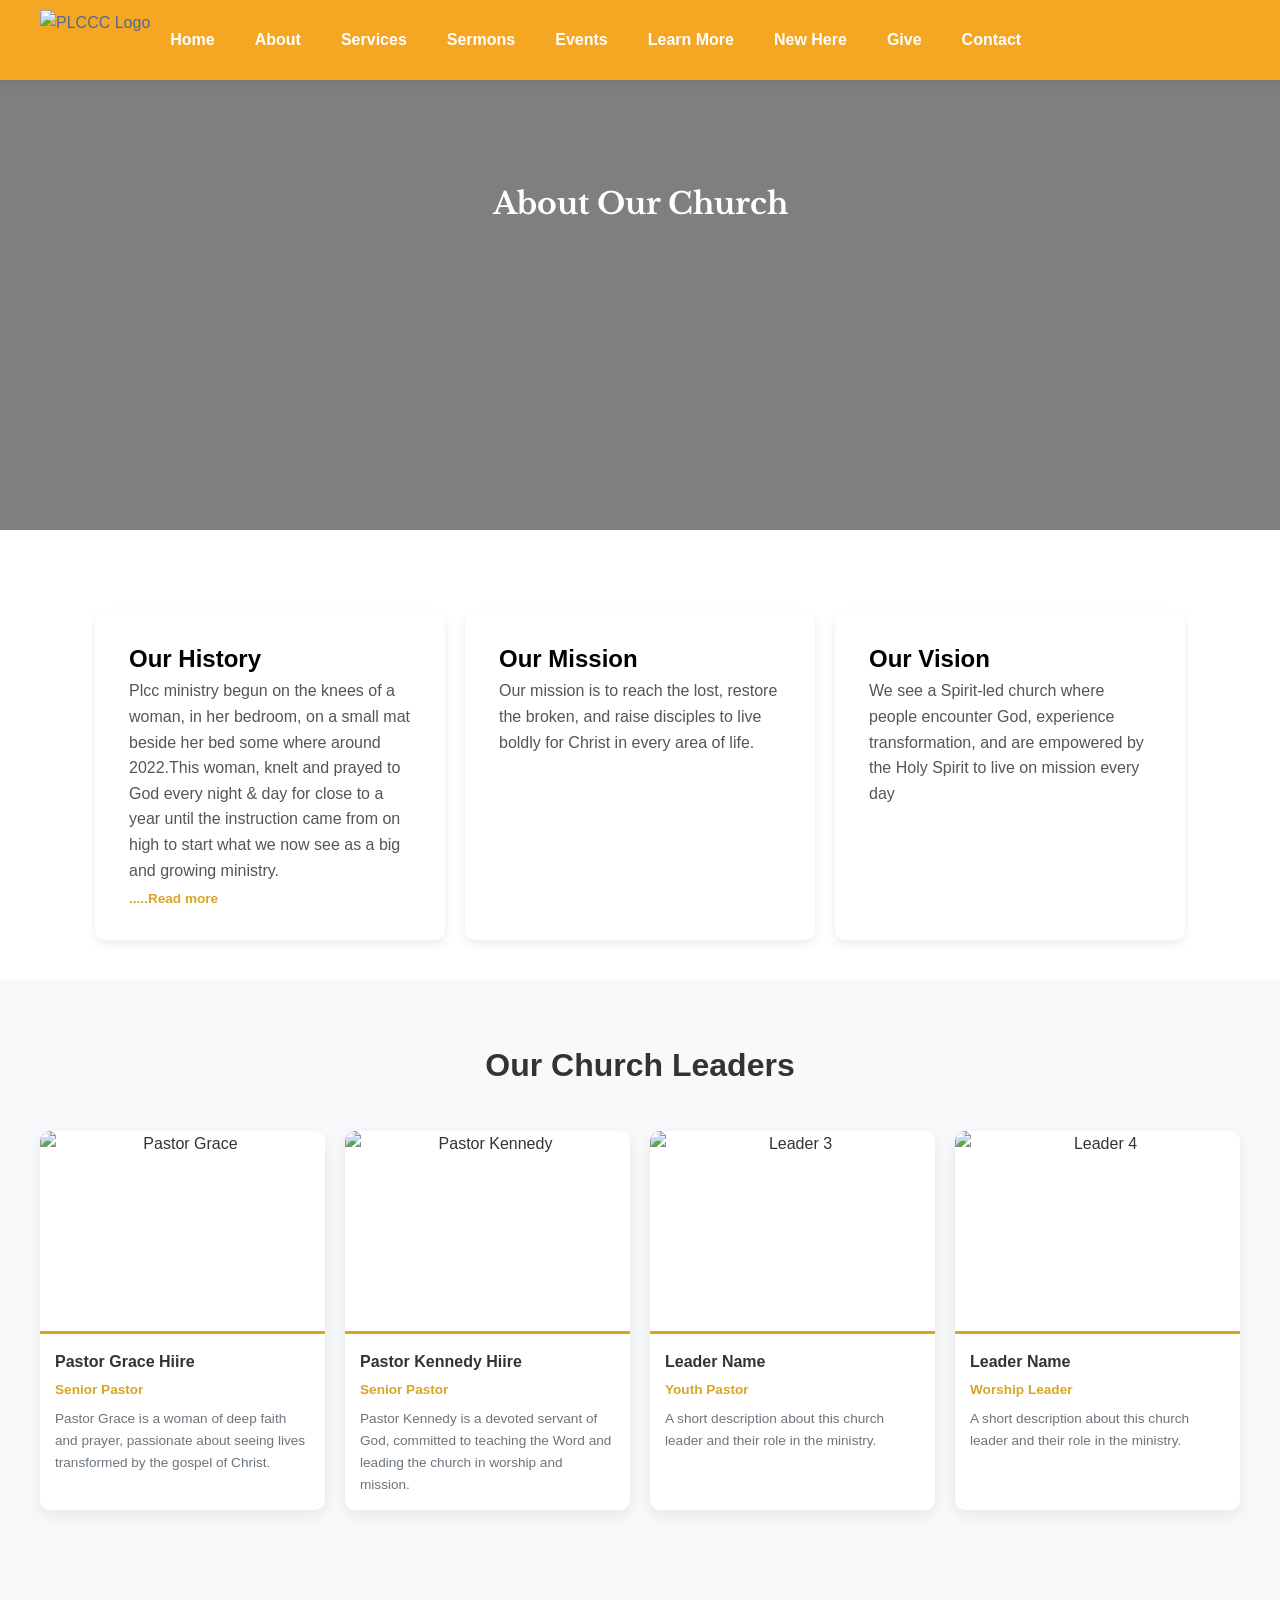
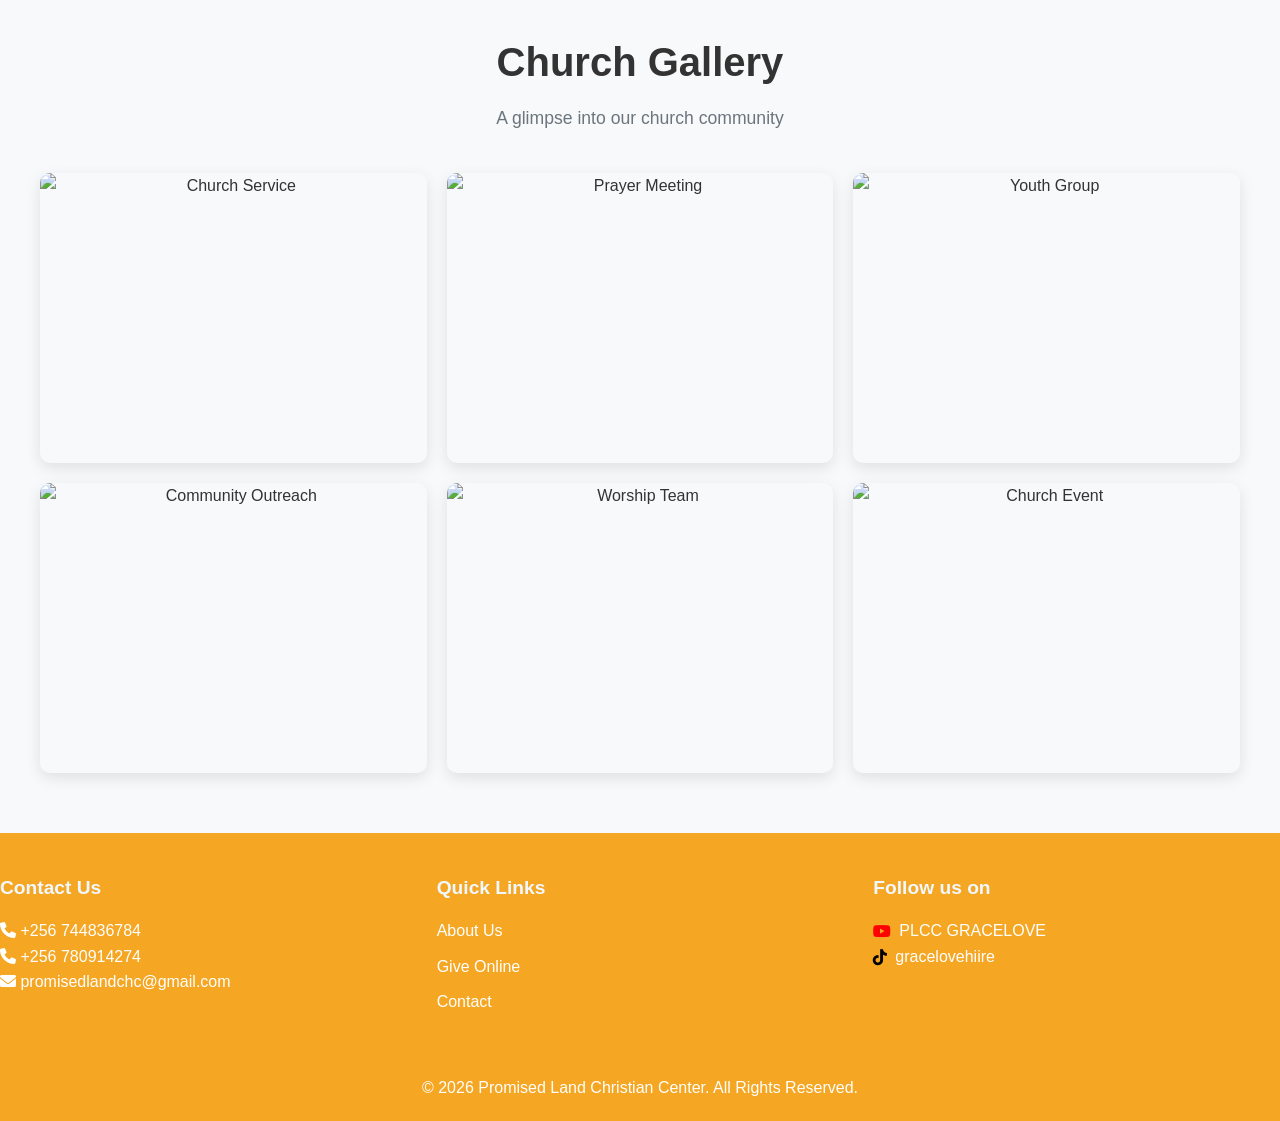
==== commit 81a16749: "Form validation and other changes" ====
--- a/about.html
+++ b/about.html
@@ -58,41 +58,45 @@
 
     <div id="about-section" class="container">
         <section>
-            <h2>Our Mission</h2>
-            <p>Our mission is to reach the lost, restore the broken, and raise disciples to live boldly for Christ in
-                every area of life.</p>
-            <img src="images/5.jpg" height="300" width="270">
-        </section>
-
-        <section>
             <h2>Our History</h2>
             <p>
                 <span class="short-text">Plcc ministry begun on the knees of a woman, in her bedroom, on a small mat
                     beside her bed some where
                     around 2022.This woman, knelt and prayed to God every night & day for close to a year until the
                     instruction came
-                    from on high to start what we now see as a big and growing ministry.From her bedroom rose a big
+                    from on high to start what we now see as a big and growing ministry</span>. <span class="full-text"
+                    style="display:none;">From her bedroom rose a
+                    big
                     prayer
                     altar, starting with a few members (about 12) that later turned into
                     Promised land Christian centre church.So church started in the living room of Mr and Mrs Hiire’s
-                    home.</span>
-                <span class="full-text" style="display:none;">Ps Grace was the very first pastor of
-                    PLCC (at home). She also was the choir, the usher and the congregation was the empty chairs in the
+                    home.
+                    Ps Grace was the very first pastor of
+                    PLCC (at home). She also was the choir, the usher and the congregation was the empty chairs in
+                    the
                     room.She kept prophesying people into those chairs and before long, it manifested.
-                    Her husband, who was a minister at a former church joined her and ministry took a whole different
+                    Her husband, who was a minister at a former church joined her and ministry took a whole
+                    different
                     turn
                     for the better.Families joined and before long, the house wasn’t enough to host the church. And
                     then,
                     there came PLCC</span>
             </p>
             <span class="read-more-btn" onclick="toggleText(this)">.....Read more</span>
+
         </section>
 
+        <section>
+            <h2>Our Mission</h2>
+            <p>Our mission is to reach the lost, restore the broken, and raise disciples to live boldly for Christ in
+                every area of life.</p>
+
+        </section>
         <section>
             <h2>Our Vision</h2>
             <p>We see a Spirit-led church where people encounter God, experience transformation, and are empowered by
                 the Holy Spirit to live on mission every day</p>
-            <img src="images/6.jpg" height="200" width="300">
+
         </section>
     </div>
     <section class="about-leaders-section">
--- a/style.css
+++ b/style.css
@@ -438,6 +438,22 @@
     }
 }
 
+.fa-youtube {
+    color: #FF0000;
+}
+
+.fa-tiktok {
+    color: #010101;
+}
+
+/*.fa-phone {
+    color: #25D366;
+}
+
+.fa-envelope {
+    color: #EA4335;
+}*/
+
 .read-more-btn {
     color: goldenrod;
     font-weight: 600;
@@ -449,6 +465,15 @@
 
 .read-more-btn:hover {
     color: #b8860b;
+}
+
+.history-img {
+    float: right;
+    width: 250px;
+    height: 300px;
+    margin: 0 0 15px 20px;
+    border-radius: 8px;
+    object-fit: cover;
 }
 
 .animate-hidden {
@@ -1309,20 +1334,70 @@
     display: flex;
     gap: 15px;
     margin-top: 20px;
-}
-
-.watch-button,
-.listen-button,
-.notes-button {
-    padding: 8px 15px;
+    flex-wrap: wrap;
+    /* so they wrap on small screens */
+}
+
+.watch-button {
+    display: inline-block;
+    /* key fix — removes full-width stretching */
+    padding: 10px 20px;
+    background-color: #4a6fa5;
+    color: white;
+    text-decoration: none;
     border-radius: 5px;
-    font-weight: 600;
-}
-
-.watch-button {
-    background-color: var(--primary-color);
-    color: white;
-}
+    font-weight: bold;
+}
+
+.subscribe-btn {
+    border-radius: 50px;
+    padding: 12px 30px;
+    animation: bounce 1.5s infinite, glow 2s infinite alternate;
+    transition: transform 0.2s ease, box-shadow 0.2s ease;
+    display: inline-block;
+    text-decoration: none;
+    font-weight: bold;
+    letter-spacing: 1px;
+    text-transform: uppercase;
+}
+
+.subscribe-btn:hover {
+    animation: none;
+    transform: scale(1.08);
+    box-shadow: 0 8px 25px rgba(230, 168, 0, 0.6);
+    cursor: pointer;
+}
+
+.subscribe-btn:active {
+    transform: scale(0.95);
+}
+
+@keyframes bounce {
+
+    0%,
+    100% {
+        transform: translateY(0);
+    }
+
+    30% {
+        transform: translateY(-8px);
+    }
+
+    60% {
+        transform: translateY(-4px);
+    }
+}
+
+@keyframes glow {
+    from {
+        box-shadow: 0 0 8px rgba(230, 168, 0, 0.4);
+    }
+
+    to {
+        box-shadow: 0 0 20px rgba(230, 168, 0, 0.9);
+    }
+}
+
 
 .listen-button {
     background-color: var(--accent-color);
@@ -1628,6 +1703,14 @@
     padding: 1.5rem;
     background: #f9f9f9;
     border-radius: 8px;
+    opacity: 0;
+    transform: translateY(30px);
+    transition: opacity 0.6s ease, transform 0.6s ease;
+}
+
+.step.visible {
+    opacity: 1;
+    transform: translateY(0);
 }
 
 .step-number {
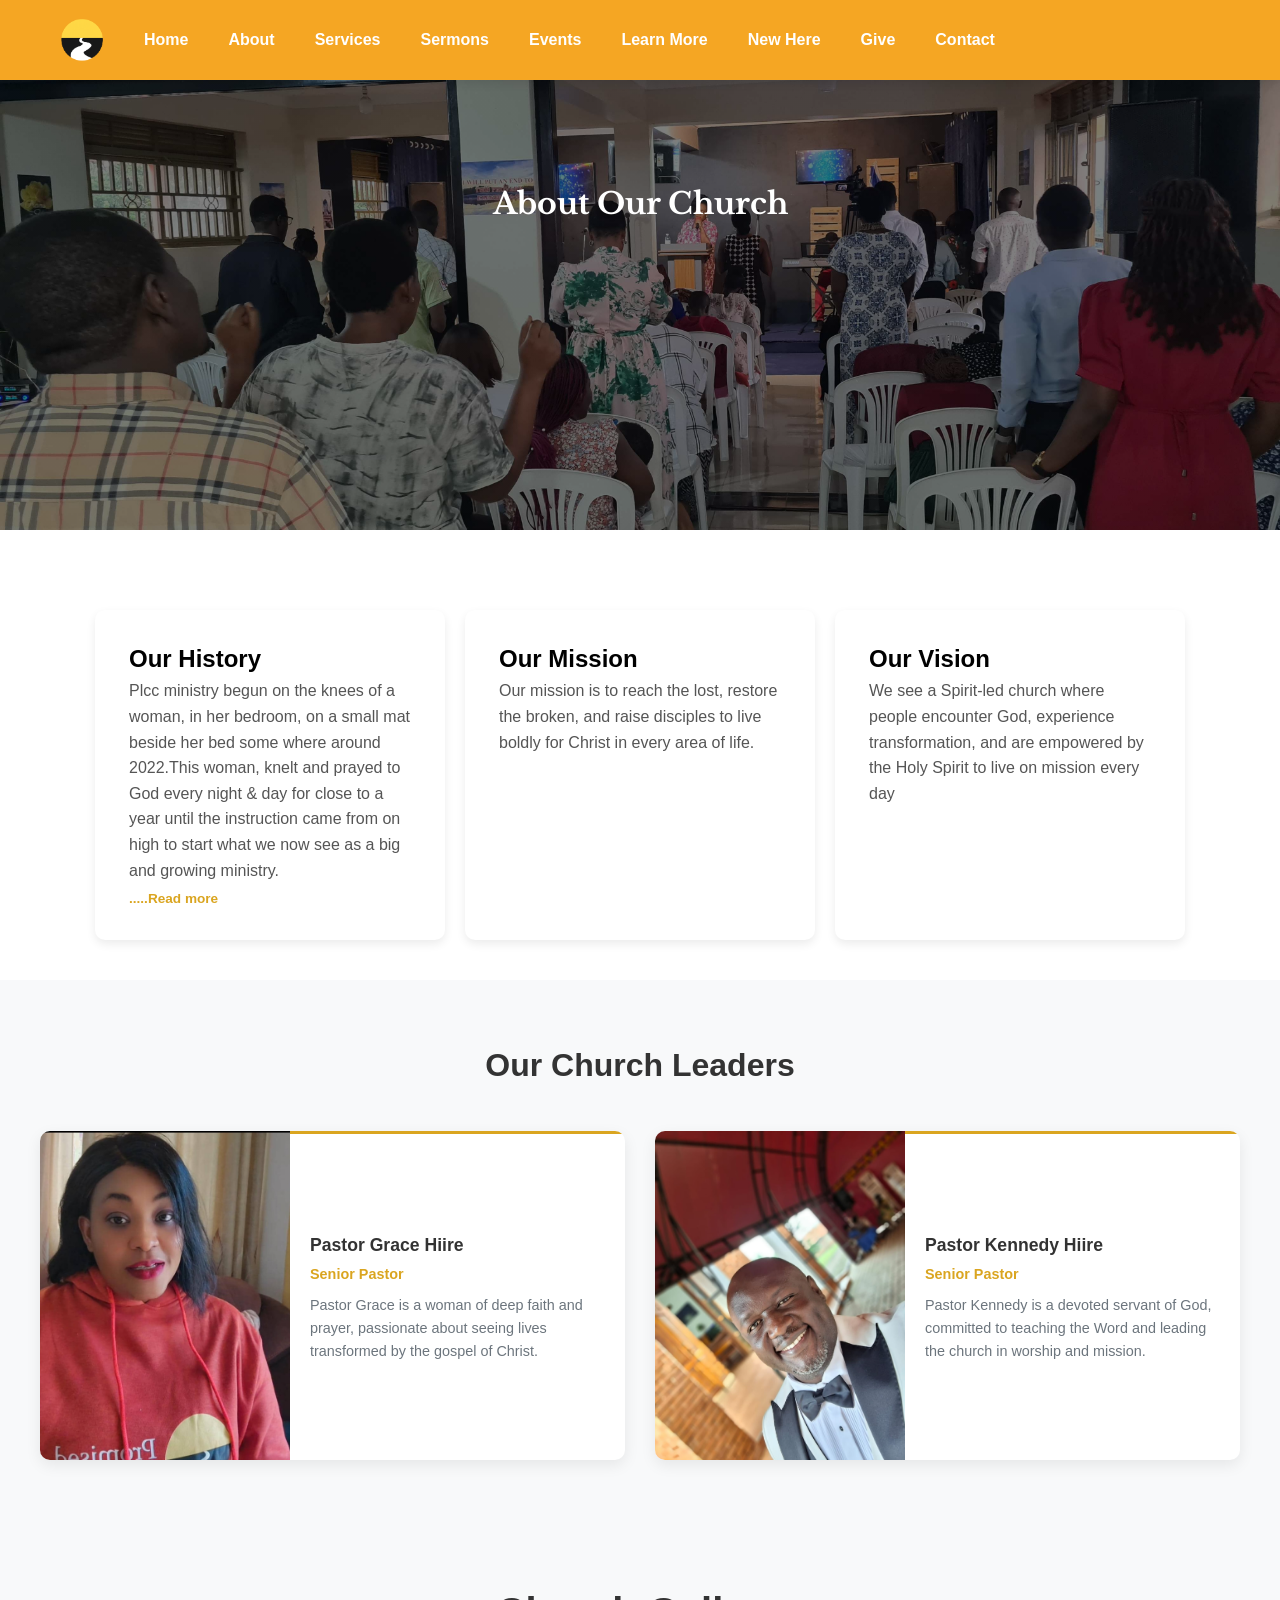
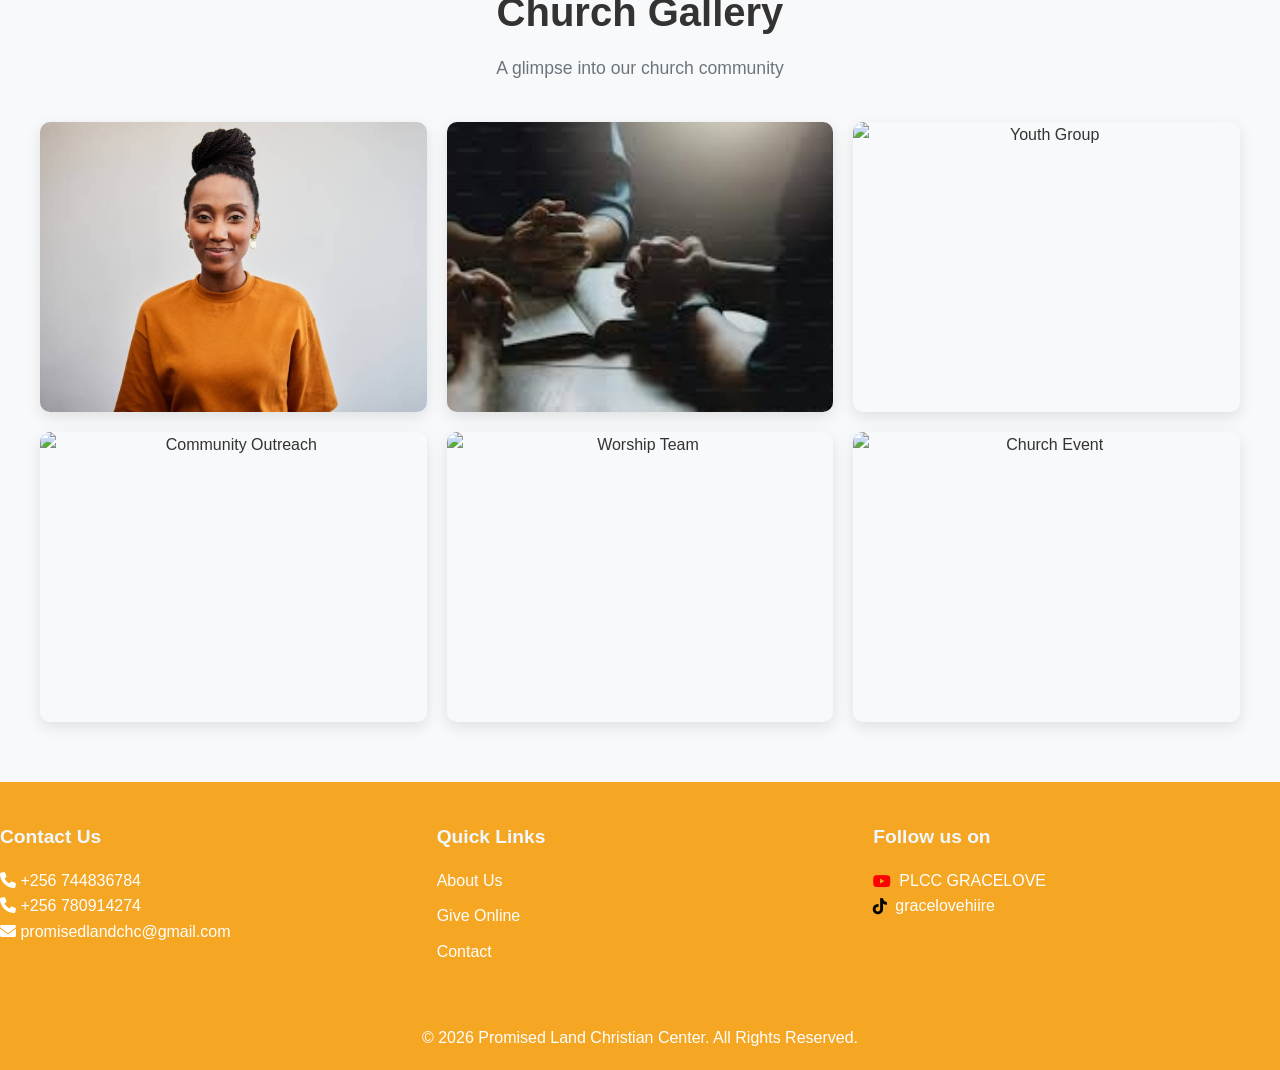
==== commit 65f4d8b7: "html and css file adjustments" ====
--- a/about.html
+++ b/about.html
@@ -103,45 +103,37 @@
         <h2 class="int">Our Church Leaders</h2>
 
         <div class="about-leaders-grid">
+
             <div class="about-leader-card">
-                <img src="images/Pastor Grace.jpg" alt="Pastor Grace">
+                <div class="about-leader-image">
+                    <img src="images/Pastor Grace.jpg" alt="Pastor Grace">
+                </div>
                 <div class="about-leader-info">
                     <h3>Pastor Grace Hiire</h3>
                     <p class="about-leader-role">Senior Pastor</p>
-                    <p class="about-leader-bio">Pastor Grace is a woman of deep faith and prayer, passionate about
-                        seeing lives transformed by the gospel of Christ.</p>
+                    <p class="about-leader-bio">
+                        Pastor Grace is a woman of deep faith and prayer, passionate about seeing lives transformed by
+                        the
+                        gospel of Christ.
+                    </p>
                 </div>
             </div>
 
             <div class="about-leader-card">
-                <img src="images/Pastor.jpg" alt="Pastor Kennedy">
+                <div class="about-leader-image">
+                    <img src="images/Pastor.jpg" alt="Pastor Kennedy">
+                </div>
                 <div class="about-leader-info">
                     <h3>Pastor Kennedy Hiire</h3>
                     <p class="about-leader-role">Senior Pastor</p>
-                    <p class="about-leader-bio">Pastor Kennedy is a devoted servant of God, committed to teaching
-                        the Word and leading the church in worship and mission.</p>
-                </div>
-            </div>
-
-            <div class="about-leader-card">
-                <img src="images/1.jpg" alt="Leader 3">
-                <div class="about-leader-info">
-                    <h3>Leader Name</h3>
-                    <p class="about-leader-role">Youth Pastor</p>
-                    <p class="about-leader-bio">A short description about this church leader and their role in the
-                        ministry.</p>
-                </div>
-            </div>
-
-            <div class="about-leader-card">
-                <img src="images/2.jpg" alt="Leader 4">
-                <div class="about-leader-info">
-                    <h3>Leader Name</h3>
-                    <p class="about-leader-role">Worship Leader</p>
-                    <p class="about-leader-bio">A short description about this church leader and their role in the
-                        ministry.</p>
-                </div>
-            </div>
+                    <p class="about-leader-bio">
+                        Pastor Kennedy is a devoted servant of God, committed to teaching the Word and leading the
+                        church in
+                        worship and mission.
+                    </p>
+                </div>
+            </div>
+
         </div>
     </section>
     <section class="gallery-section">
--- a/style.css
+++ b/style.css
@@ -152,6 +152,7 @@
     z-index: 1000;
 }
 
+
 .mobile-menu-btn {
     display: none;
 }
@@ -500,8 +501,8 @@
 
 .about-leaders-grid {
     display: grid;
-    grid-template-columns: repeat(4, 1fr);
-    gap: 20px;
+    grid-template-columns: repeat(2, 1fr);
+    gap: 30px;
     max-width: 1200px;
     margin: 0 auto;
 }
@@ -511,8 +512,9 @@
     border-radius: 10px;
     box-shadow: 0 5px 15px rgba(0, 0, 0, 0.08);
     overflow: hidden;
-    display: flex;
-    flex-direction: column;
+    display: grid;
+    grid-template-columns: 250px 1fr;
+    align-items: stretch;
     transition: transform 0.3s ease, box-shadow 0.3s ease;
 }
 
@@ -522,21 +524,26 @@
     border-left: 4px solid gold;
 }
 
-.about-leader-card img {
+.about-leader-image img {
     width: 100%;
-    height: 200px;
+    height: 100%;
+    min-height: 280px;
     object-fit: cover;
     object-position: top;
+    display: block;
 }
 
 .about-leader-info {
-    padding: 15px;
+    padding: 20px;
     text-align: left;
     border-top: 3px solid goldenrod;
+    display: flex;
+    flex-direction: column;
+    justify-content: center;
 }
 
 .about-leader-info h3 {
-    font-size: 1rem;
+    font-size: 1.1rem;
     color: #333;
     margin-bottom: 4px;
 }
@@ -544,25 +551,30 @@
 .about-leader-role {
     color: goldenrod;
     font-weight: 600;
-    font-size: 0.85rem;
+    font-size: 0.9rem;
     margin-bottom: 8px;
 }
 
 .about-leader-bio {
     color: #6c757d;
-    font-size: 0.85rem;
+    font-size: 0.9rem;
     line-height: 1.6;
 }
 
 @media (max-width: 1024px) {
     .about-leaders-grid {
-        grid-template-columns: repeat(2, 1fr);
+        grid-template-columns: 1fr;
     }
 }
 
 @media (max-width: 600px) {
-    .about-leaders-grid {
+    .about-leader-card {
         grid-template-columns: 1fr;
+    }
+
+    .about-leader-image img {
+        height: 250px;
+        min-height: unset;
     }
 }
 
@@ -770,6 +782,18 @@
 
 .tiktok-btn i {
     font-size: 1.3rem;
+}
+
+/* YouTube */
+.youtube-btn {
+    background: linear-gradient(45deg, #00f2ea, #ff0050);
+    color: #ff0000;
+    border: 2px solid #ff0000;
+}
+
+.youtube-btn:hover {
+    background: linear-gradient(45deg, #00f2ea, #ff0050);
+    color: white;
 }
 
 .meet-btn {
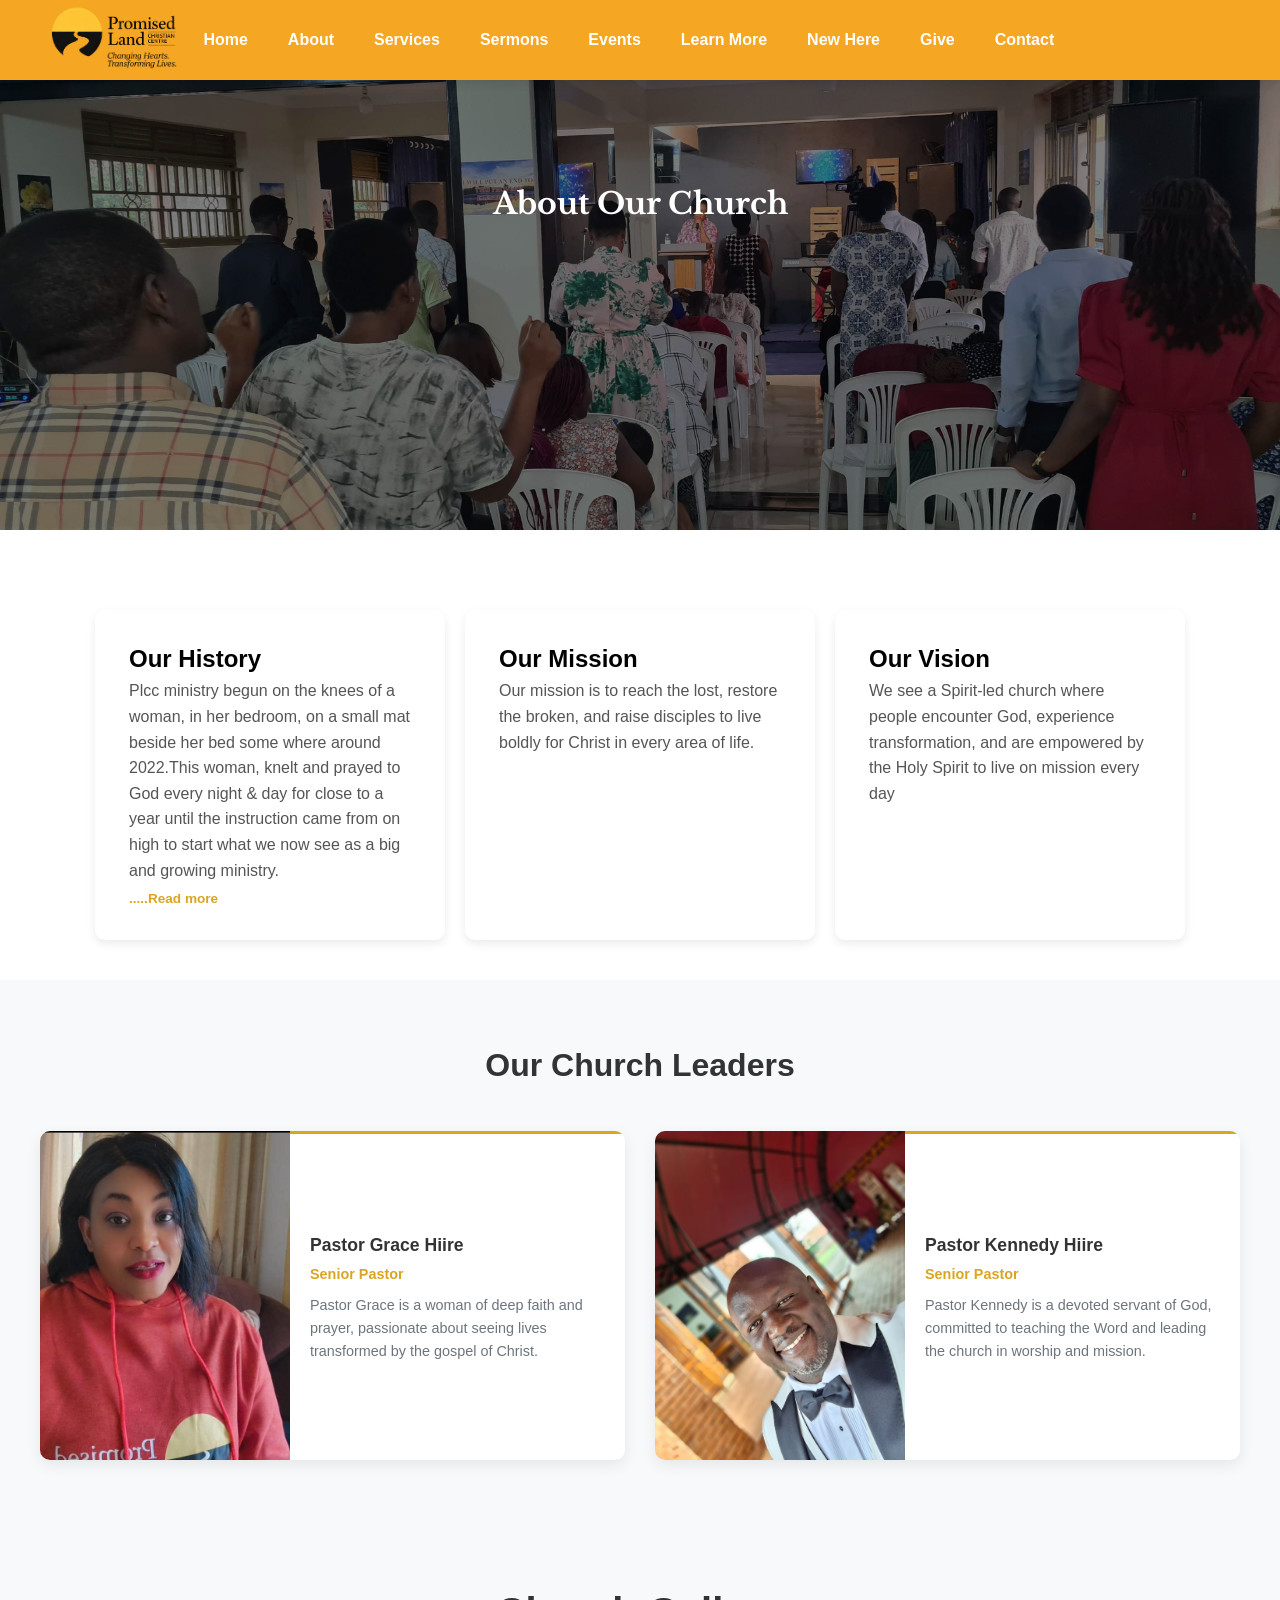
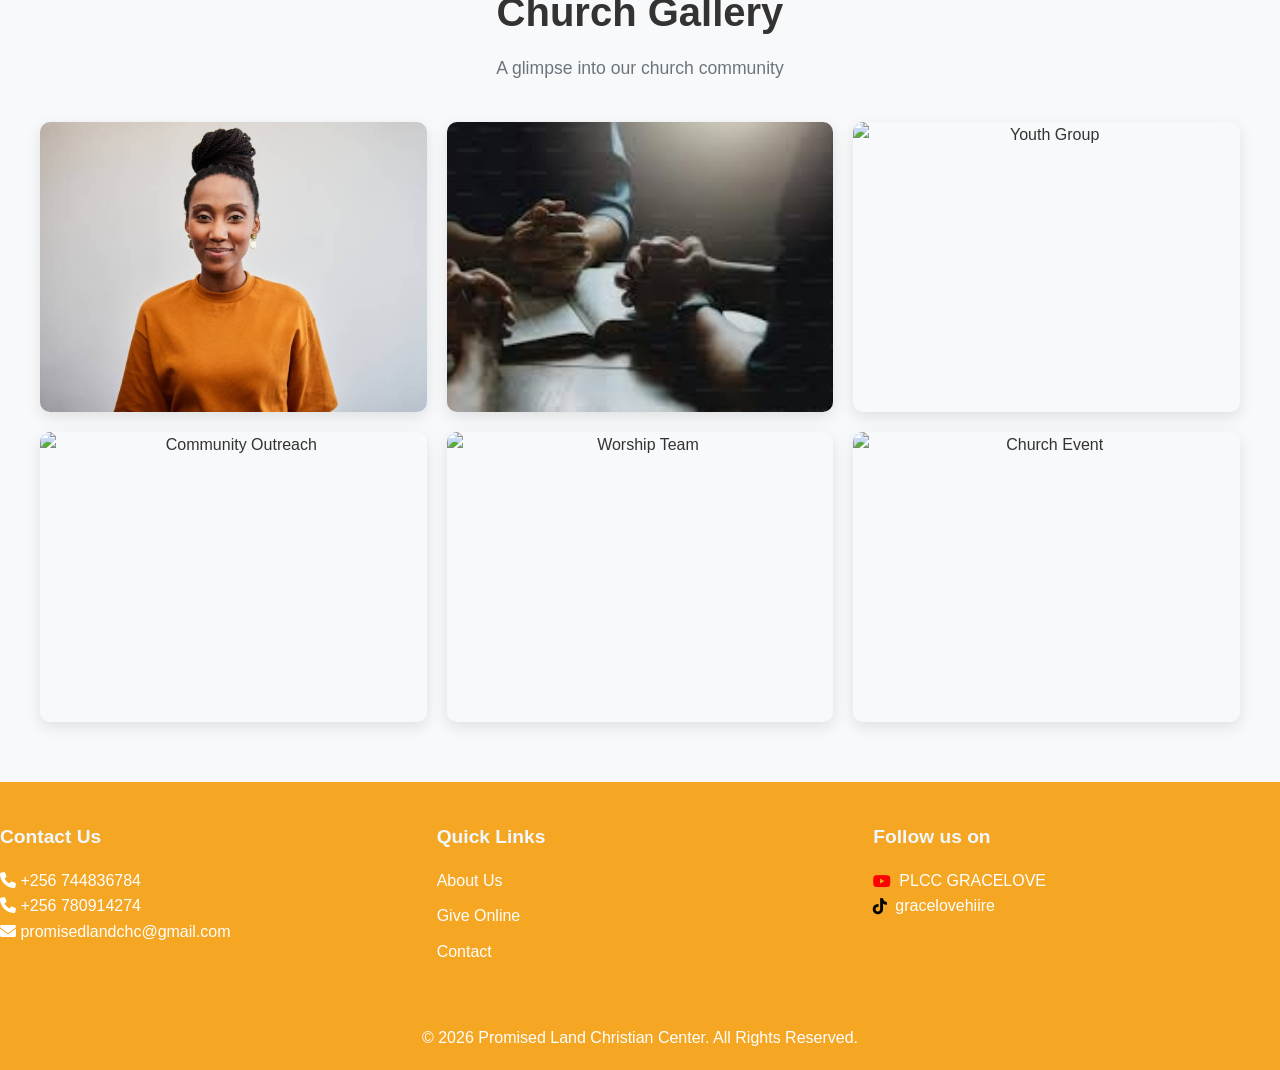
==== commit 871d25cf: "logo adjustments" ====
--- a/about.html
+++ b/about.html
@@ -19,7 +19,7 @@
 
         <nav class="desktop-nav">
             <div class="logo"><a href="index.html">
-                    <img src="images/mee.png" alt="PLCCC Logo" class="logo">
+                    <img src="images/newlogo.png" alt="PLCCC Logo" class="logo" style="height: 8ch;">
                 </a>
             </div>
             <ul>
--- a/style.css
+++ b/style.css
@@ -150,6 +150,7 @@
     position: sticky;
     top: 0;
     z-index: 1000;
+    height: 80px;
 }
 
 
@@ -2033,8 +2034,12 @@
 
         /* Show logo on mobile */
         .desktop-nav {
-            display: block !important;
+            display: flex !important;
+            flex-direction: column;
+            align-items: center;
+            justify-content: center;
             padding: 10px 0;
+            height: 80px;
         }
 
         .desktop-nav .logo {
